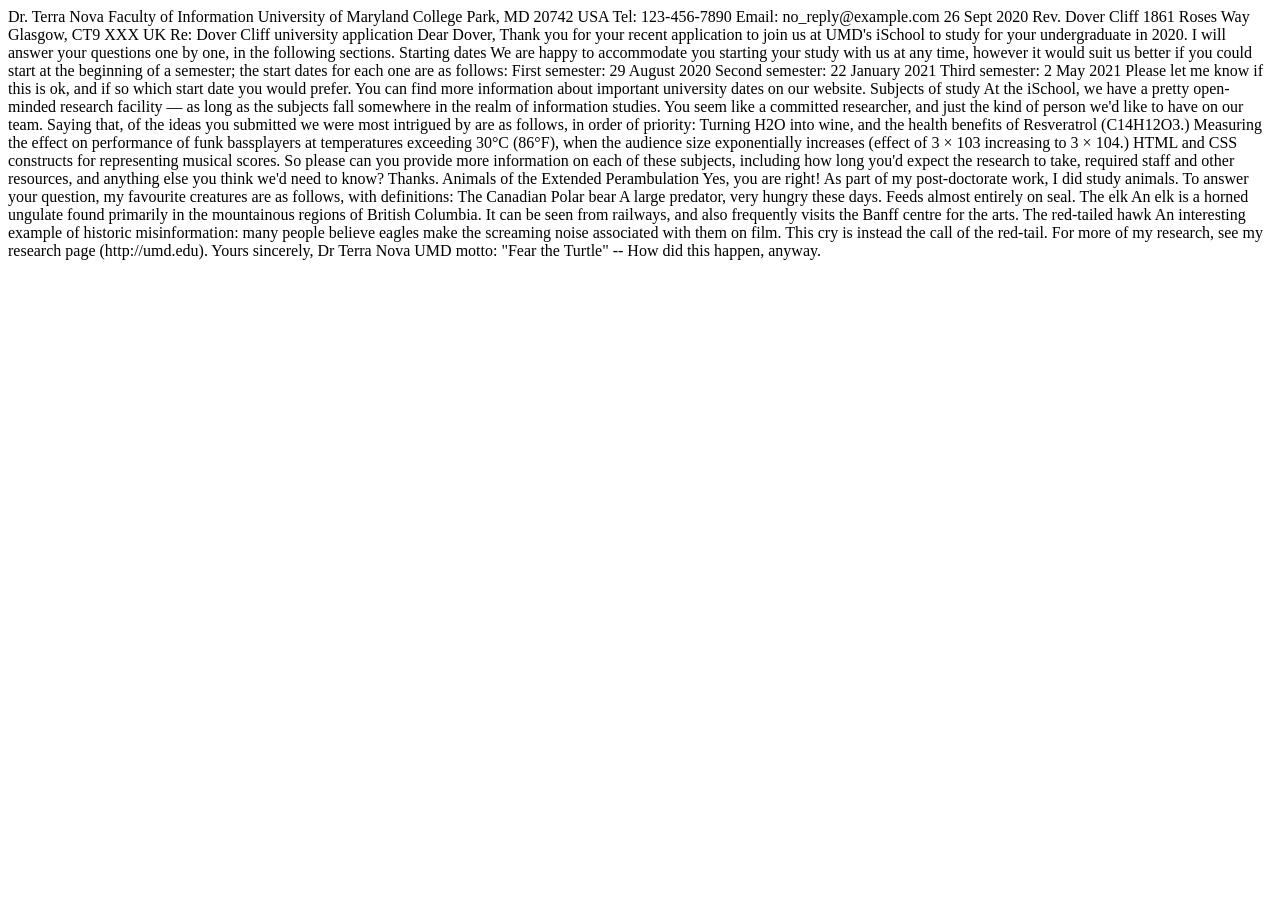
==== public/lab_2/index.html @ 3e0e1c79 "Test 1" ====
<!DOCTYPE html>
<html>
    <head>
        <meta charset="UTF-8">
        <title>Re: Dover Cliff university application</title>

    </head>


Dr. Terra Nova
Faculty of Information
University of Maryland
College Park, MD 20742
USA
Tel: 123-456-7890
Email: no_reply@example.com
26 Sept 2020

Rev. Dover Cliff
1861 Roses Way
Glasgow, CT9 XXX
UK
Re: Dover Cliff university application
Dear Dover,

Thank you for your recent application to join us at UMD's iSchool to study for your undergraduate in 2020. I will answer your questions one by one, in the following sections.

Starting dates
We are happy to accommodate you starting your study with us at any time, however it would suit us better if you could start at the beginning of a semester; the start dates for each one are as follows:

First semester: 29 August 2020
Second semester: 22 January 2021
Third semester: 2 May 2021
Please let me know if this is ok, and if so which start date you would prefer.

You can find more information about important university dates on our website.

Subjects of study
At the iSchool, we have a pretty open-minded research facility — as long as the subjects fall somewhere in the realm of information studies. You seem like a committed researcher, and just the kind of person we'd like to have on our team. Saying that, of the ideas you submitted we were most intrigued by are as follows, in order of priority:

Turning H2O into wine, and the health benefits of Resveratrol (C14H12O3.)
Measuring the effect on performance of funk bassplayers at temperatures exceeding 30°C (86°F), when the audience size exponentially increases (effect of 3 × 103 increasing to 3 × 104.)
HTML and CSS constructs for representing musical scores.
So please can you provide more information on each of these subjects, including how long you'd expect the research to take, required staff and other resources, and anything else you think we'd need to know? Thanks.

Animals of the Extended Perambulation
Yes, you are right! As part of my post-doctorate work, I did study animals. To answer your question, my favourite creatures are as follows, with definitions:

The Canadian Polar bear
A large predator, very hungry these days. Feeds almost entirely on seal.
The elk
An elk is a horned ungulate found primarily in the mountainous regions of British Columbia. It can be seen from railways, and also frequently visits the Banff centre for the arts.
The red-tailed hawk
An interesting example of historic misinformation: many people believe eagles make the screaming noise associated with them on film. This cry is instead the call of the red-tail.
For more of my research, see my research page (http://umd.edu).

Yours sincerely,

Dr Terra Nova

UMD motto:

"Fear the Turtle"
-- How did this happen, anyway.

</html>
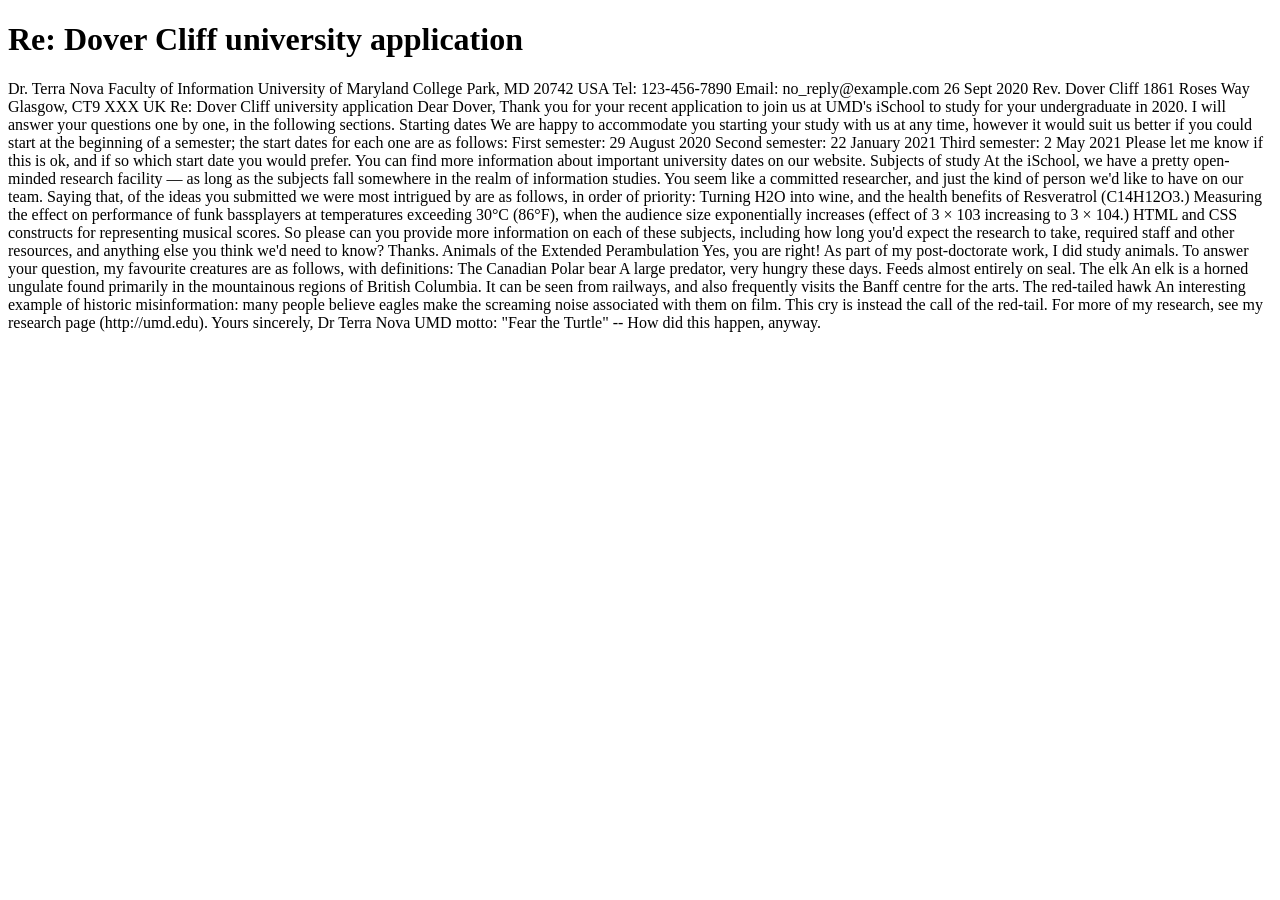
==== commit 4ae063be: "Check 2" ====
--- a/public/lab_2/index.html
+++ b/public/lab_2/index.html
@@ -2,9 +2,12 @@
 <html>
     <head>
         <meta charset="UTF-8">
-        <title>Re: Dover Cliff university application</title>
+        <title>Lab 2 Email</title>
+    </head>
 
-    </head>
+    <body>
+        <h1>Re: Dover Cliff university application</h1>
+    </body>
 
 
 Dr. Terra Nova
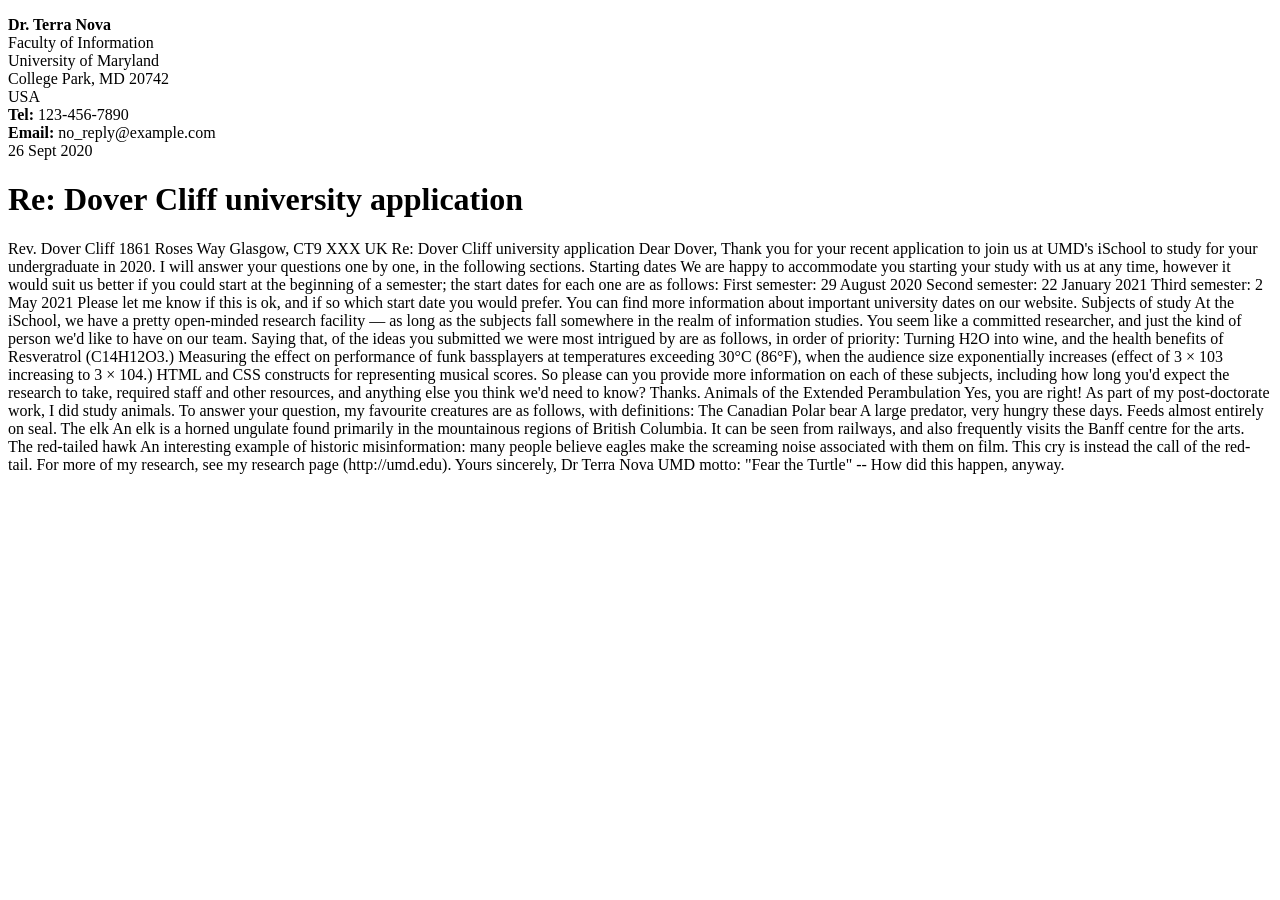
==== commit d659d21f: "First Update" ====
--- a/public/lab_2/index.html
+++ b/public/lab_2/index.html
@@ -2,22 +2,32 @@
 <html>
     <head>
         <meta charset="UTF-8">
-        <title>Lab 2 Email</title>
+        <title>Lab 2 Email Shane Vong</title>
     </head>
 
     <body>
-        <h1>Re: Dover Cliff university application</h1>
-    </body>
+        <p><strong>Dr. Terra Nova</strong><br>
+        Faculty of Information<br>
+        University of Maryland<br>
+        College Park, MD 20742<br>
+        USA<br>
+        <strong>Tel:</strong> 123-456-7890<br>
+        <strong>Email: </strong> no_reply@example.com<br>
+
+        26 Sept 2020
 
 
-Dr. Terra Nova
-Faculty of Information
-University of Maryland
-College Park, MD 20742
-USA
-Tel: 123-456-7890
-Email: no_reply@example.com
-26 Sept 2020
+        
+        
+        
+        </p>
+        <h1>Re: Dover Cliff university application</h1>
+    
+
+
+
+
+
 
 Rev. Dover Cliff
 1861 Roses Way
@@ -65,5 +75,6 @@
 
 "Fear the Turtle"
 -- How did this happen, anyway.
+</body>
 
 </html>
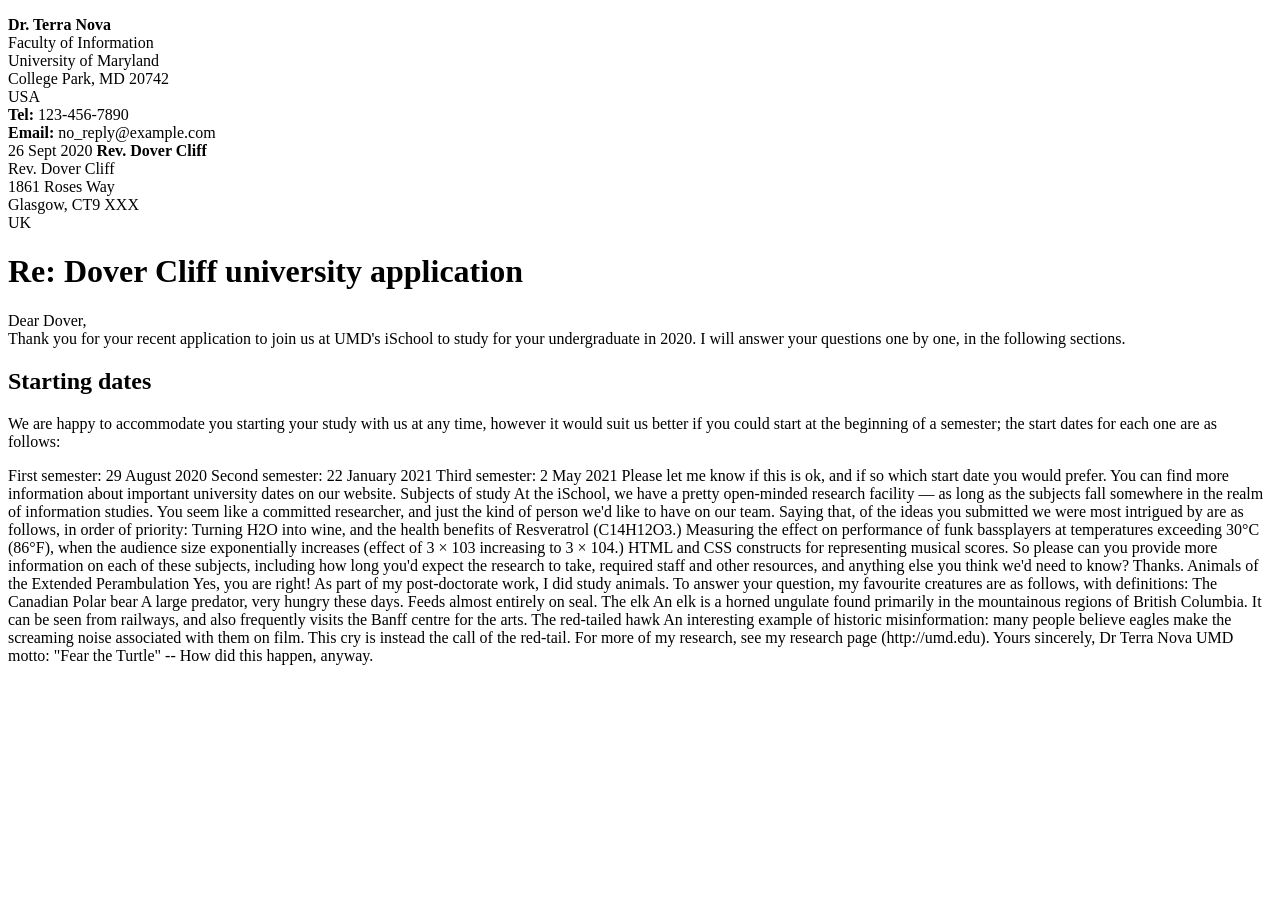
==== commit 55feed75: "Test 2" ====
--- a/public/lab_2/index.html
+++ b/public/lab_2/index.html
@@ -16,30 +16,22 @@
 
         26 Sept 2020
 
-
+        <strong>Rev. Dover Cliff</strong><br>
+        Rev. Dover Cliff<br>
+        1861 Roses Way<br>
+        Glasgow, CT9 XXX<br>
+        UK<br>
+        </p>
         
-        
-        
-        </p>
         <h1>Re: Dover Cliff university application</h1>
     
+        <p>Dear Dover,<br>
+            Thank you for your recent application to join us at UMD's iSchool to study for your undergraduate in 2020. I will answer your questions one by one, in the following sections.</p>
 
+        <h2>Starting dates</h2>
 
+        <p>We are happy to accommodate you starting your study with us at any time, however it would suit us better if you could start at the beginning of a semester; the start dates for each one are as follows:</p>
 
-
-
-
-Rev. Dover Cliff
-1861 Roses Way
-Glasgow, CT9 XXX
-UK
-Re: Dover Cliff university application
-Dear Dover,
-
-Thank you for your recent application to join us at UMD's iSchool to study for your undergraduate in 2020. I will answer your questions one by one, in the following sections.
-
-Starting dates
-We are happy to accommodate you starting your study with us at any time, however it would suit us better if you could start at the beginning of a semester; the start dates for each one are as follows:
 
 First semester: 29 August 2020
 Second semester: 22 January 2021
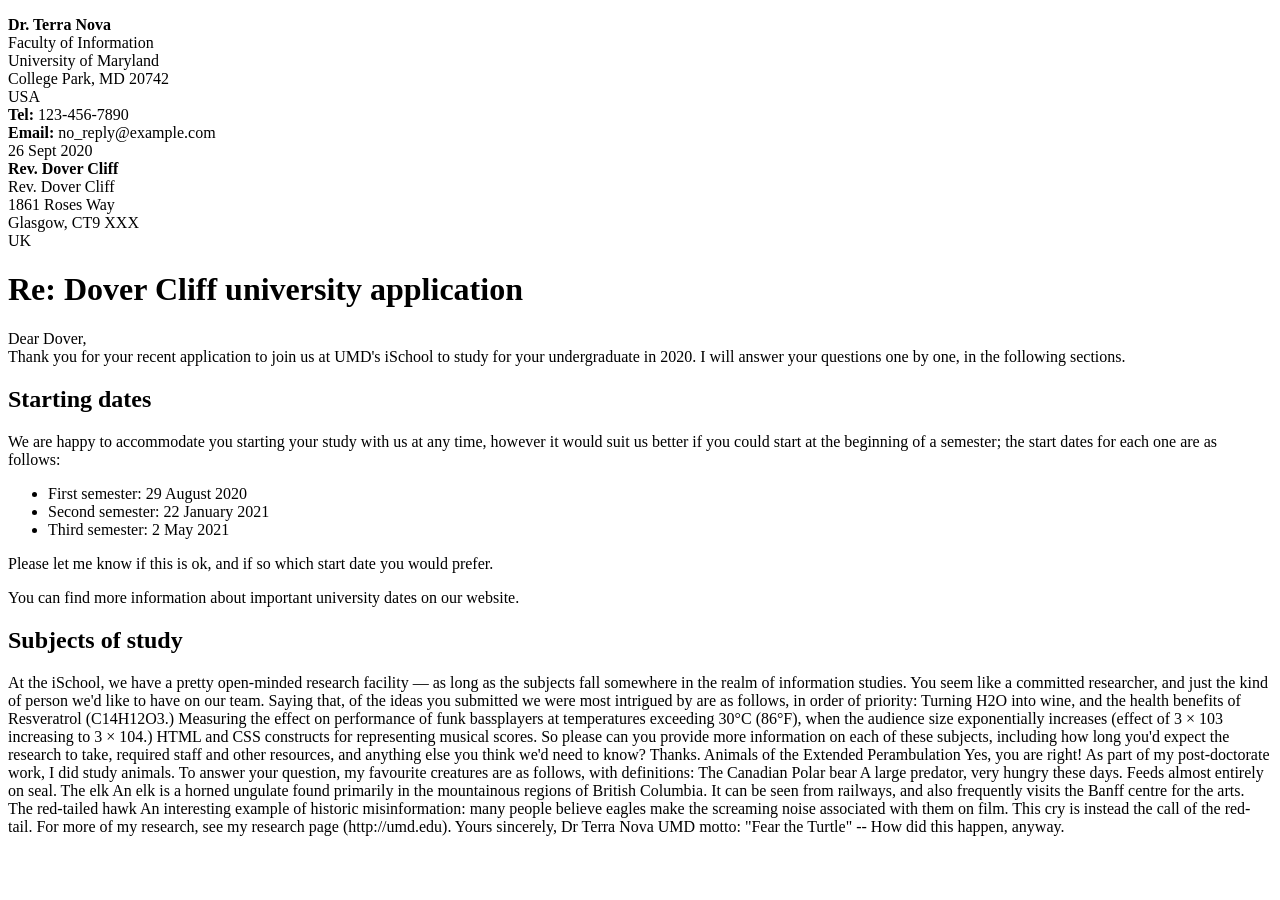
==== commit 8d43ee53: "Change 2" ====
--- a/public/lab_2/index.html
+++ b/public/lab_2/index.html
@@ -14,7 +14,7 @@
         <strong>Tel:</strong> 123-456-7890<br>
         <strong>Email: </strong> no_reply@example.com<br>
 
-        26 Sept 2020
+        26 Sept 2020<br>
 
         <strong>Rev. Dover Cliff</strong><br>
         Rev. Dover Cliff<br>
@@ -26,21 +26,25 @@
         <h1>Re: Dover Cliff university application</h1>
     
         <p>Dear Dover,<br>
-            Thank you for your recent application to join us at UMD's iSchool to study for your undergraduate in 2020. I will answer your questions one by one, in the following sections.</p>
+            Thank you for your recent application to join us at UMD's iSchool to study for your undergraduate in 2020. I will answer your questions one by one,
+            in the following sections.</p>
 
         <h2>Starting dates</h2>
 
-        <p>We are happy to accommodate you starting your study with us at any time, however it would suit us better if you could start at the beginning of a semester; the start dates for each one are as follows:</p>
+        <p>We are happy to accommodate you starting your study with us at any time, however it would suit us better if you could start at the beginning of a 
+        semester; the start dates for each one are as follows:</p>
 
+        <ul>
+            <li>First semester: 29 August 2020</li>
+            <li>Second semester: 22 January 2021</li>
+            <li>Third semester: 2 May 2021</li>
+        </ul>
 
-First semester: 29 August 2020
-Second semester: 22 January 2021
-Third semester: 2 May 2021
-Please let me know if this is ok, and if so which start date you would prefer.
+        <p>Please let me know if this is ok, and if so which start date you would prefer.</p>
+        <p>You can find more information about important university dates on our website.</p>
 
-You can find more information about important university dates on our website.
+        <h2>Subjects of study</h2>
 
-Subjects of study
 At the iSchool, we have a pretty open-minded research facility — as long as the subjects fall somewhere in the realm of information studies. You seem like a committed researcher, and just the kind of person we'd like to have on our team. Saying that, of the ideas you submitted we were most intrigued by are as follows, in order of priority:
 
 Turning H2O into wine, and the health benefits of Resveratrol (C14H12O3.)
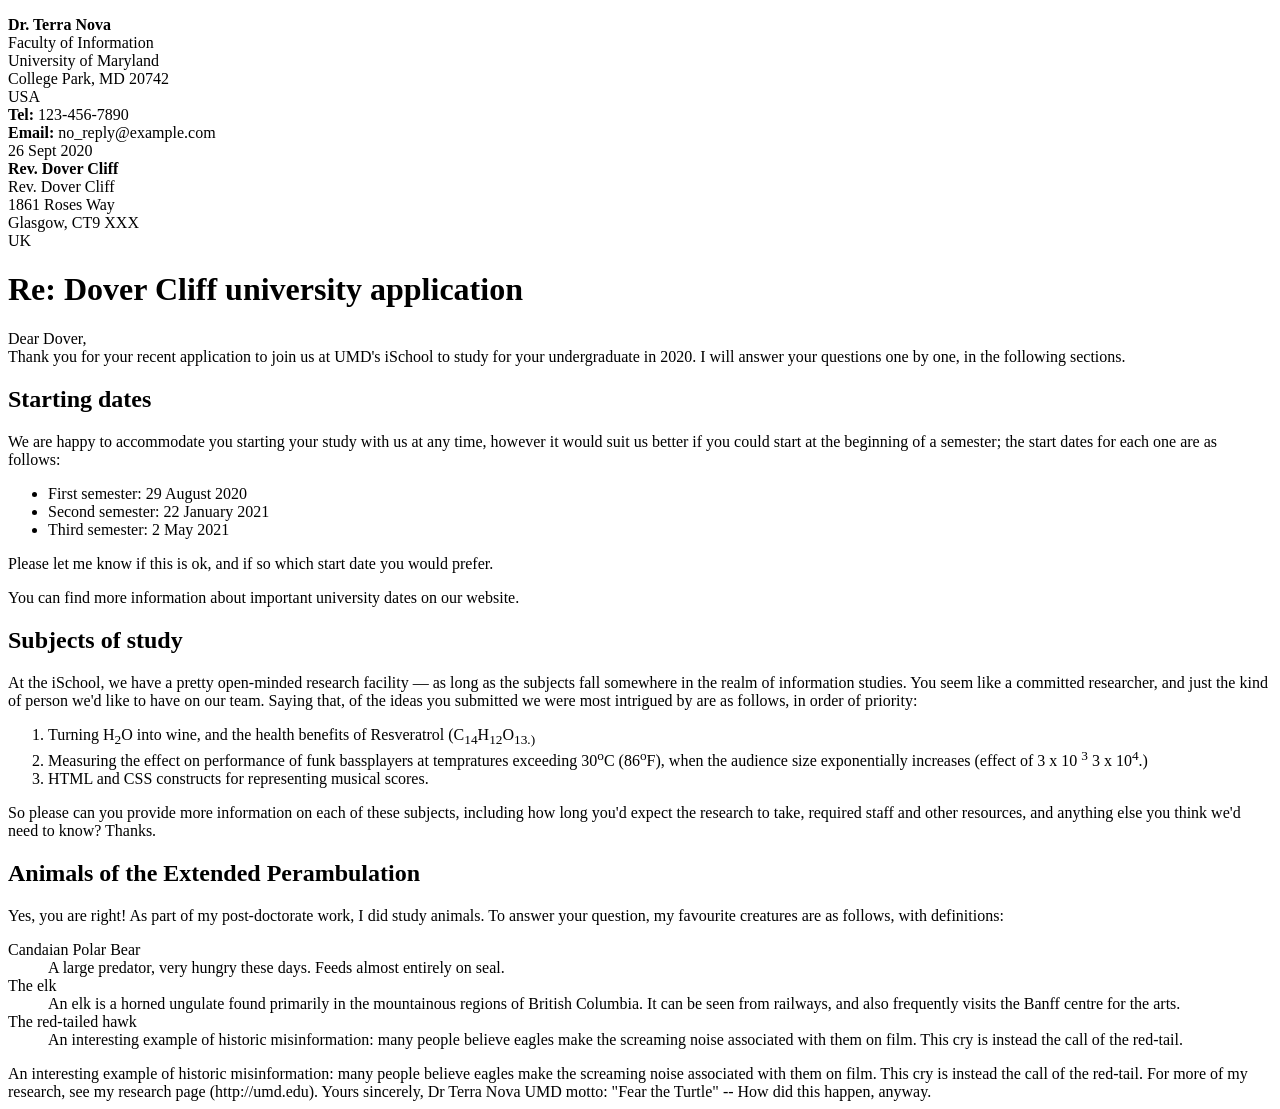
==== commit 92b71d29: "Test 3" ====
--- a/public/lab_2/index.html
+++ b/public/lab_2/index.html
@@ -45,21 +45,36 @@
 
         <h2>Subjects of study</h2>
 
-At the iSchool, we have a pretty open-minded research facility — as long as the subjects fall somewhere in the realm of information studies. You seem like a committed researcher, and just the kind of person we'd like to have on our team. Saying that, of the ideas you submitted we were most intrigued by are as follows, in order of priority:
+        <p>At the iSchool, we have a pretty open-minded research facility — as long as the subjects fall somewhere in the realm of information studies. You seem like a committed researcher, and just the kind of person we'd like to have on our team. 
+        Saying that, of the ideas you submitted we were most intrigued by are as follows, in order of priority:
+        </p>
 
-Turning H2O into wine, and the health benefits of Resveratrol (C14H12O3.)
-Measuring the effect on performance of funk bassplayers at temperatures exceeding 30°C (86°F), when the audience size exponentially increases (effect of 3 × 103 increasing to 3 × 104.)
-HTML and CSS constructs for representing musical scores.
-So please can you provide more information on each of these subjects, including how long you'd expect the research to take, required staff and other resources, and anything else you think we'd need to know? Thanks.
+        <ol>
+            <li>Turning H<sub>2</sub>O into wine, and the health benefits of Resveratrol (C<sub>14</sub>H<sub>12</sub>O<sub>13.)</sub></li>
+            <li>Measuring the effect on performance of funk bassplayers at tempratures exceeding 30<sup>o</sup>C (86<sup>o</sup>F), when the audience size exponentially increases (effect of 3 x 10 <sup>3</sup> 3 x 10<sup>4</sup>.)</li>
+            <li>HTML and CSS constructs for representing musical scores.</li>
+        </ol>
 
-Animals of the Extended Perambulation
-Yes, you are right! As part of my post-doctorate work, I did study animals. To answer your question, my favourite creatures are as follows, with definitions:
+        <p>So please can you provide more information on each of these subjects, including how long you'd expect the research to take, 
+        required staff and other resources, and anything else you think we'd need to know? Thanks.</p>
 
-The Canadian Polar bear
-A large predator, very hungry these days. Feeds almost entirely on seal.
-The elk
-An elk is a horned ungulate found primarily in the mountainous regions of British Columbia. It can be seen from railways, and also frequently visits the Banff centre for the arts.
-The red-tailed hawk
+        <h2>Animals of the Extended Perambulation</h2>
+
+        <p>Yes, you are right! As part of my post-doctorate work, I did study animals. To answer your question, 
+        my favourite creatures are as follows, with definitions:</p>
+
+        <dl>
+            <dt>Candaian Polar Bear</dt>
+            <dd>A large predator, very hungry these days. Feeds almost entirely on seal.</dd>
+            <dt>The elk</dt>
+            <dd>An elk is a horned ungulate found primarily in the mountainous regions of British Columbia. It can be seen from railways, and also frequently visits the Banff centre for the arts.</dd>
+            <dt>The red-tailed hawk</dt>
+            <dd>An interesting example of historic misinformation: many people believe eagles make the screaming noise associated with them on film. This cry is instead the call of the red-tail.</dd>
+        </dl>
+
+
+
+
 An interesting example of historic misinformation: many people believe eagles make the screaming noise associated with them on film. This cry is instead the call of the red-tail.
 For more of my research, see my research page (http://umd.edu).
 
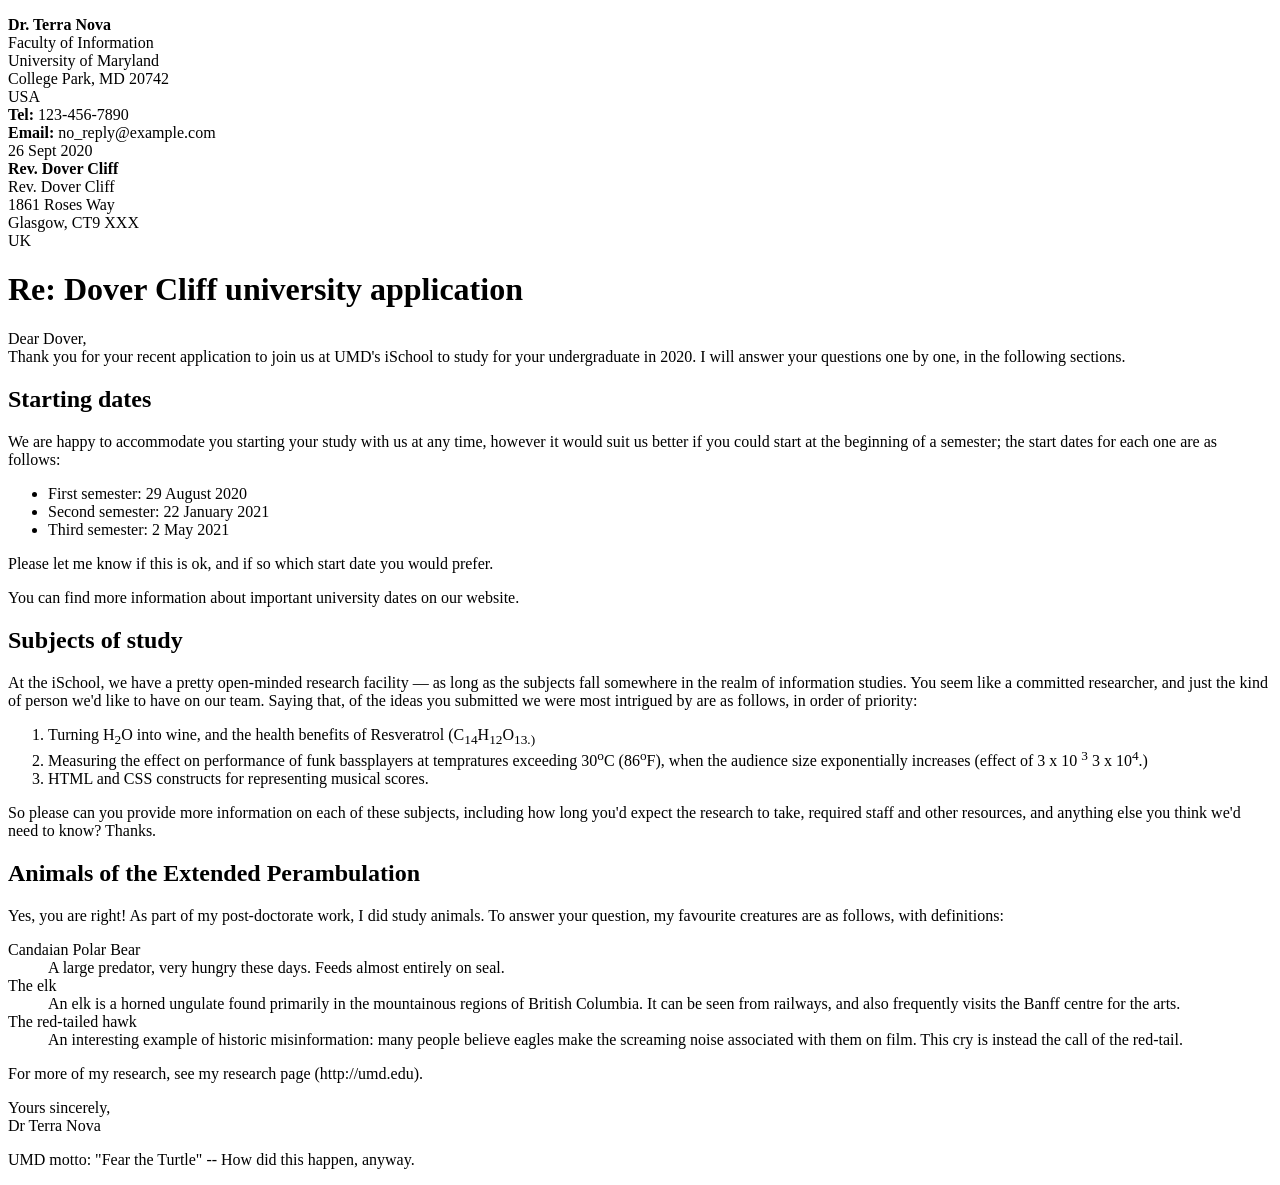
==== commit fbc8de66: "Test 4" ====
--- a/public/lab_2/index.html
+++ b/public/lab_2/index.html
@@ -72,20 +72,12 @@
             <dd>An interesting example of historic misinformation: many people believe eagles make the screaming noise associated with them on film. This cry is instead the call of the red-tail.</dd>
         </dl>
 
+        <p>For more of my research, see my research page (http://umd.edu).</p>
 
+        Yours sincerely,<br>
+        Dr Terra Nova<br>
 
-
-An interesting example of historic misinformation: many people believe eagles make the screaming noise associated with them on film. This cry is instead the call of the red-tail.
-For more of my research, see my research page (http://umd.edu).
-
-Yours sincerely,
-
-Dr Terra Nova
-
-UMD motto:
-
-"Fear the Turtle"
--- How did this happen, anyway.
+        <p>UMD motto: "Fear the Turtle" -- How did this happen, anyway.</p>
 </body>
 
 </html>
